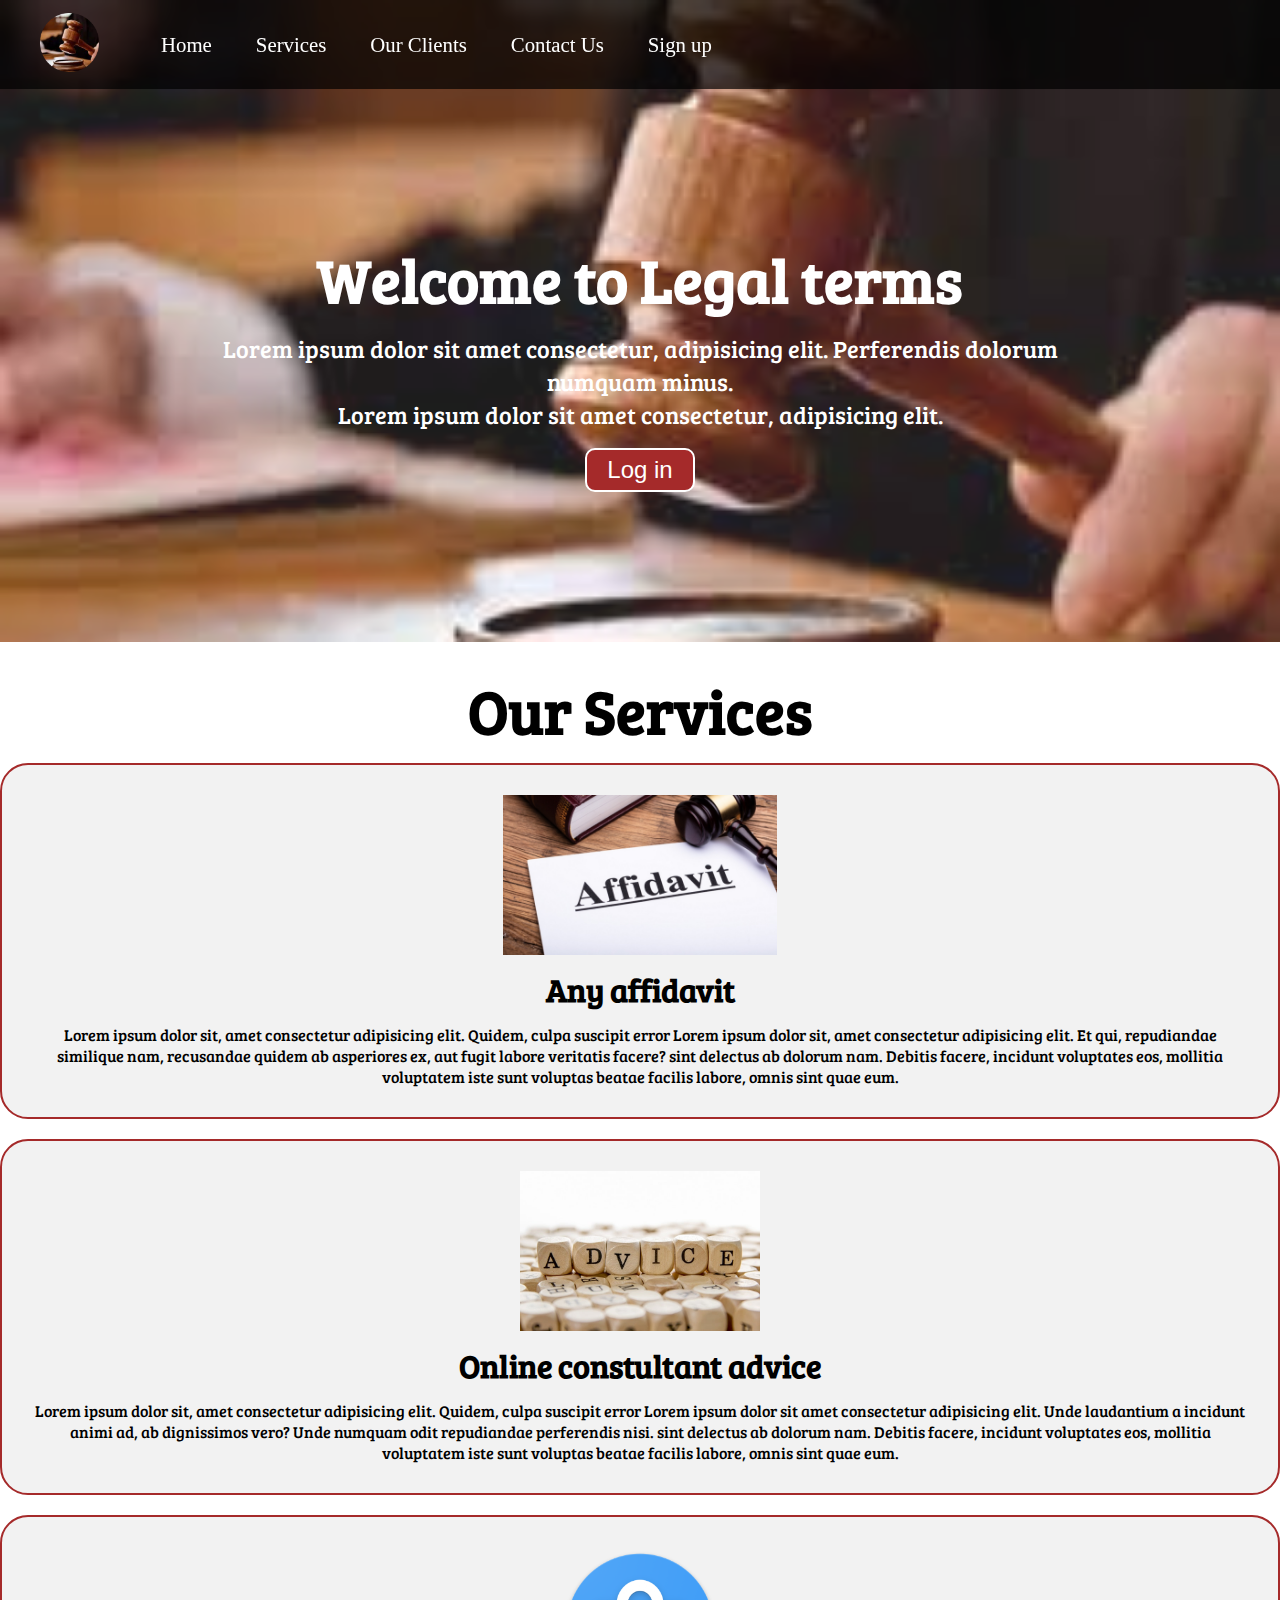
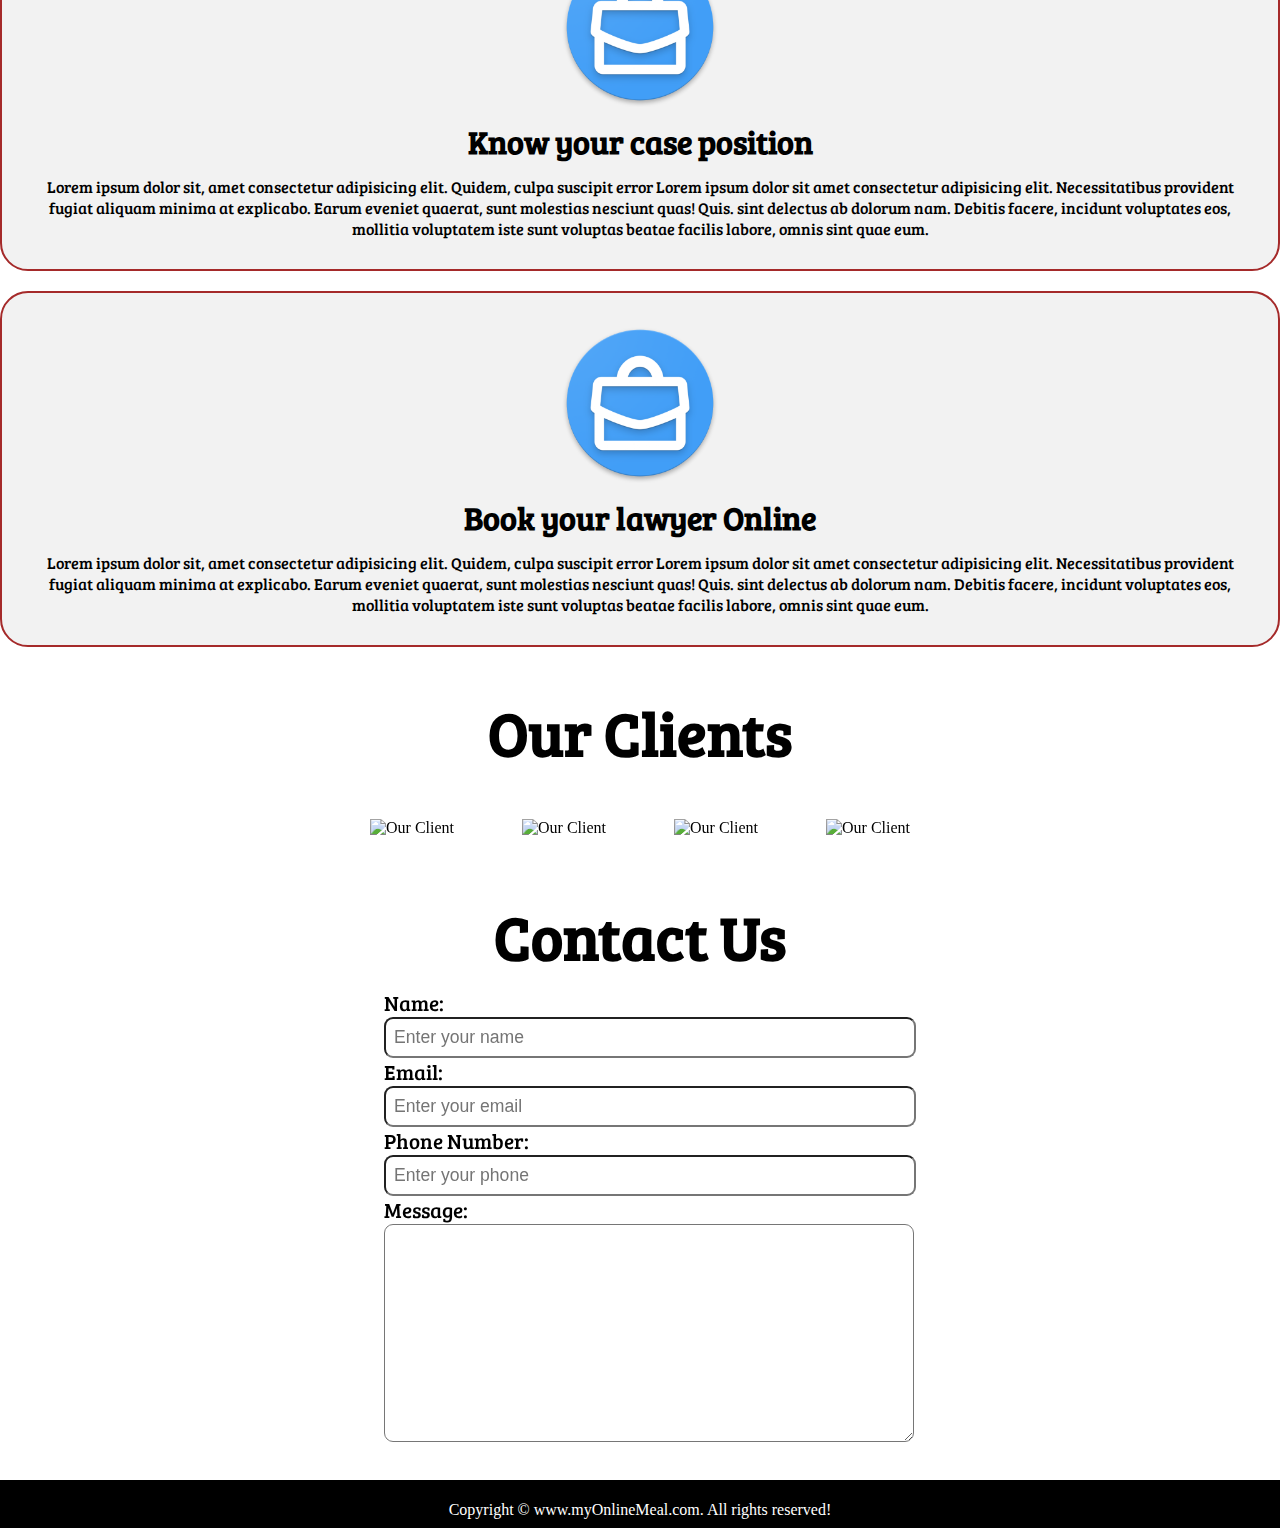
==== index.html @ 7f56616e "Rename leagal.html to index.html" ====
<!DOCTYPE html>
<html lang="en">

<head>
    <meta charset="UTF-8">
    <meta name="viewport" content="width=device-width, initial-scale=1.0">
    <meta http-equiv="X-UA-Compatible" content="ie=edge">
    <title>Best Online Food Delivery Service in India | MyOnlineMeal.com</title>
    <link rel="stylesheet" href="leagal2.css">
    <link rel="stylesheet" media="screen and (max-width: 1170px)" href="leagalphone.css">
    <link href="https://fonts.googleapis.com/css?family=Baloo+Bhai|Bree+Serif&display=swap" rel="stylesheet">
</head>

<body>
    <nav id="navbar">
        <div id="logo">
            <img src="logolt.jpeg.png" alt="MyOnlineMeal.com">
        </div>
        <ul>
            <li class="item"><a href="#home">Home</a></li>
            <li class="item"><a href="#services-container">Services</a></li>
            <li class="item"><a href="#client-section">Our Clients</a></li>
            <li class="item"><a href="#contact">Contact Us</a></li>
            <li class="item"><a href="sign.html">Sign up</a></li>
        </ul>
    </nav>

    <section id="home">
        <h1 class="h-primary">Welcome to Legal terms</h1>
        <p>Lorem ipsum dolor sit amet consectetur, adipisicing elit. Perferendis dolorum numquam minus. </p>
        <p>Lorem ipsum dolor sit amet consectetur, adipisicing elit. </p>
        <button class="btn">Log in</button>
    </section>

    <section id="services-container">
        <h1 class="h-primary center">Our Services</h1>
        <div id="services">
            <div class="box">
                <img src="format-of-affidavit-FEATURE-compressed.jpg" alt="">
                <h2 class="h-secondary center">Any affidavit</h2>
                <p class="center">Lorem ipsum dolor sit, amet consectetur adipisicing elit. Quidem, culpa suscipit error
                    Lorem ipsum dolor sit, amet consectetur adipisicing elit. Et qui, repudiandae similique nam, recusandae quidem ab asperiores ex, aut fugit labore veritatis facere?
                    sint delectus ab dolorum nam. Debitis facere, incidunt voluptates eos, mollitia voluptatem iste sunt
                    voluptas beatae facilis labore, omnis sint quae eum.</p>
            </div>
            <div class="box">
                <img src="how-to-give-advice-in-english.jpg" alt="">
                <h2 class="h-secondary center">Online constultant advice</h2>
                <p class="center">Lorem ipsum dolor sit, amet consectetur adipisicing elit. Quidem, culpa suscipit error
                    Lorem ipsum dolor sit amet consectetur adipisicing elit. Unde laudantium a incidunt animi ad, ab dignissimos vero? Unde numquam odit repudiandae perferendis nisi.

                    sint delectus ab dolorum nam. Debitis facere, incidunt voluptates eos, mollitia voluptatem iste sunt
                    voluptas beatae facilis labore, omnis sint quae eum.</p>
            </div>
            <div class="box">
                <img src="unnamed.png" alt="">
                <h2 class="h-secondary center">Know your case position</h2>
                <p class="center">Lorem ipsum dolor sit, amet consectetur adipisicing elit. Quidem, culpa suscipit error
                    Lorem ipsum dolor sit amet consectetur adipisicing elit. Necessitatibus provident fugiat aliquam minima at explicabo. Earum eveniet quaerat, sunt molestias nesciunt quas! Quis.
                    sint delectus ab dolorum nam. Debitis facere, incidunt voluptates eos, mollitia voluptatem iste sunt
                    voluptas beatae facilis labore, omnis sint quae eum.</p>
            </div>
            <div class="box">
                <img src="unnamed.png" alt="">
                <h2 class="h-secondary center">Book your lawyer Online</h2>
                <p class="center">Lorem ipsum dolor sit, amet consectetur adipisicing elit. Quidem, culpa suscipit error
                    Lorem ipsum dolor sit amet consectetur adipisicing elit. Necessitatibus provident fugiat aliquam minima at explicabo. Earum eveniet quaerat, sunt molestias nesciunt quas! Quis.
                    sint delectus ab dolorum nam. Debitis facere, incidunt voluptates eos, mollitia voluptatem iste sunt
                    voluptas beatae facilis labore, omnis sint quae eum.</p>
            </div>
        </div>
    </section>
    <section id="client-section">
        <h1 class="h-primary center">Our Clients</h1>
        <div id="clients">
            <div class="client-item">
                <img src="img/logo1.png" alt="Our Client">
            </div>
            <div class="client-item">
                <img src="img/logo2.png" alt="Our Client">
            </div>
          
            <div class="client-item">
                <img src="img/logo4.png" alt="Our Client">
            </div>
            <div class="client-item">
                <img src="img/logo3.png" alt="Our Client">
            </div>
        </div>

    </section>

    <section id="contact">
        <h1 class="h-primary center">Contact Us</h1>
        <div id="contact-box">
            <form action="">
                <div class="form-group">
                    <label for="name">Name: </label>
                    <input type="text" name="name" id="name" placeholder="Enter your name">
                </div>
                <div class="form-group">
                    <label for="email">Email: </label>
                    <input type="email" name="name" id="email" placeholder="Enter your email">
                </div>
                <div class="form-group">
                    <label for="phone">Phone Number: </label>
                    <input type="phone" name="name" id="phone" placeholder="Enter your phone">
                </div>
                <div class="form-group">
                    <label for="message">Message: </label>
                    <textarea name="message" id="message" cols="30" rows="10"></textarea>
                </div>
            </form>
        </div>
    </section>

    <footer>
        <div class="center">
            Copyright &copy; www.myOnlineMeal.com. All rights reserved!
        </div>
    </footer>
</body>

</html>
---- leagal2.css ----
/* CSS Reset */
*{
    margin: 0;
    padding: 0;
}

html{
    scroll-behavior: smooth;
}

/* CSS Variables */
:root{
    --navbar-height: 59px;
}

/* Navigation Bar */
#navbar{
    display: flex;
    align-items: center;
    position: sticky;
    top: 0px;
}

#navbar::before{
    content: "";
    background-color: black;
    position: absolute;
    top:0px;
    left:0px;
    height: 100%;
    width:100%;
    z-index: -1;
    opacity: 0.7;
}

/* Navigation Bar: Logo and Image */
#logo{
    margin: 10px 34px;
}

#logo img{
    height: 59px;
    margin: 3px 6px;
}


/* Navigation Bar: List Styling */

#navbar ul{
    display: flex;
    font-family: 'Baloo Bhai', cursive;
}

#navbar ul li{ 
    list-style: none;
    font-size: 1.3rem;
}

#navbar ul li a{
    color: white;
    display: block;
    padding: 3px 22px;
    border-radius: 20px;
    text-decoration: none;
}

#navbar ul li a:hover{
    color: black;
    background-color: white;
}

/* Home Section */
#home{
    display: flex;
    flex-direction: column;
    padding:3px 200px;
    height: 550px;
    justify-content: center;
    align-items: center;
}

#home::before{ 
    content: "";
    position: absolute;
    background: url('download.jpeg') no-repeat center center/cover;
    height: 642px;
    top:0px;
    left:0px;
    width: 100%;
    z-index: -1;
    opacity:0.89;
}

#home h1{
    color:white;
    text-align: center;
    font-family: 'Bree Serif', serif;
}

#home p{
    color:white;
    text-align: center;
    font-size: 1.5rem;
    font-family: 'Bree Serif', serif;
}
/* Services Section */
#services{
    margin: auto;
    display: inline-block;
}
#services .box{ 
    border: 2px solid brown;
    padding: 30px;
    margin: auto;
    border-radius: 28px;
    background: #f2f2f2;
    margin-bottom: 20px;
}

#services .box img{ 
   height: 160px;
   margin: auto;
   display: block;
}

#services .box p{
    font-family: 'Bree Serif', serif;

} 

/* Clients Section */
#client-section{ 
    position: relative;
}

#client-section::before{
 content: "";
 position: absolute;
 background: url('../bg.jpg');
 width: 100%;
 height: 100%;
 z-index: -1;
 opacity: 0.3;
}

#clients{
    display: flex;
    justify-content: center;
    align-items: center;
}

.client-item{
    padding: 34px;
}

#clients img{
    height: 124px;
}


/* Contact Section */
#contact{
    position: relative;
}
#contact::before{
    content: "";
    position: absolute;
    width: 100%;
    height: 100%;
    z-index: -1;
    opacity: 0.7;
    background: url('../contact.jpg') no-repeat center center/cover;

}
#contact-box{
    display: flex;
    justify-content: center;
    align-items: center;
    padding-bottom: 34px;
}
#contact-box input, 
#contact-box textarea{
    width: 100%;
    padding: 0.5rem;
    border-radius: 9px;
    font-size: 1.1rem;
} 

#contact-box form{
    width: 40%;
}

#contact-box label{
   font-size: 1.3rem;
   font-family: 'Bree Serif', serif;

}


footer{
    background: black;
    color: white;
    padding: 9px 20px;
}

/* Utility Classes */
.h-primary{
    font-family: 'Bree Serif', serif;
    font-size: 3.8rem;
    padding: 12px;
}

.h-secondary{
    font-family: 'Bree Serif', serif;
    font-size: 2rem;
    padding: 1px;
}

.btn{
    padding: 6px 20px;
    border: 2px solid white;
    background-color: brown;
    color: white;
    margin: 17px;
    font-size: 1.5rem;
    border-radius: 10px;
    cursor:pointer;
}

.center{
    text-align: center;
    margin-top: 12px;
}
---- leagalphone.css ----
/* Navigation */
#navbar {
    flex-direction: column;
}

#navbar ul li a{
    font-size: 1rem;
    padding: 0px 7px;
    padding-bottom: 8px;
}
/* Home section */
#home{
    height: 370px; 
    padding: 3px 28px;
}

#home::before{
    height: 480px; 
}

#home p{
    font-size: 13px;
}

/* Services section  */
#services{
    flex-direction: column;
}

#services .box { 
    padding: 14px;
    margin: 2px 0px; 
    margin-bottom: 20px;
}

/* Clients section */
#clients{
    flex-wrap: wrap;
}

#clients img{
    width: 66px;
    padding: 6px;
    height: auto;
}

/* Contact us section */
#contact-box form{
    width:80%;
}
/* Footer */

/* Utility classes */
.h-primary{
    font-size:26px;
}
.btn{
    font-size: 13px;
    padding: 4px 8px;
}
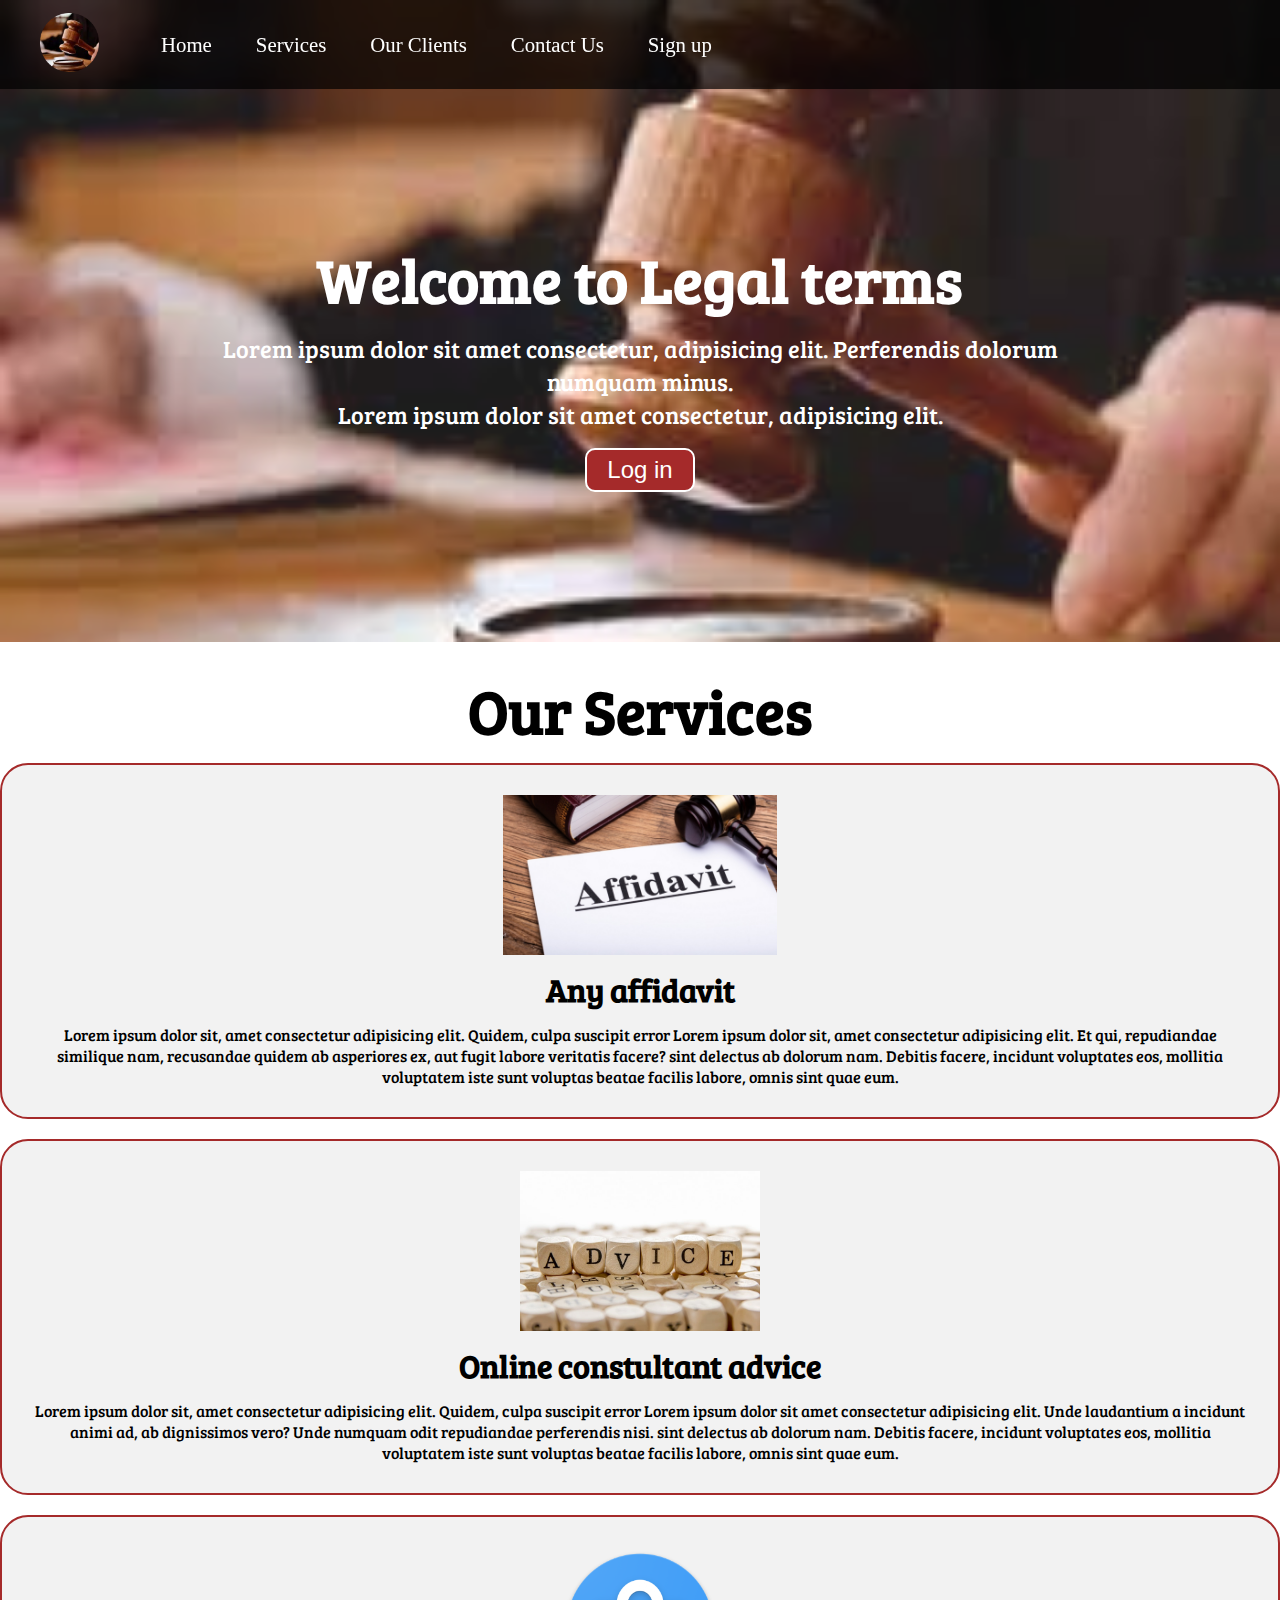
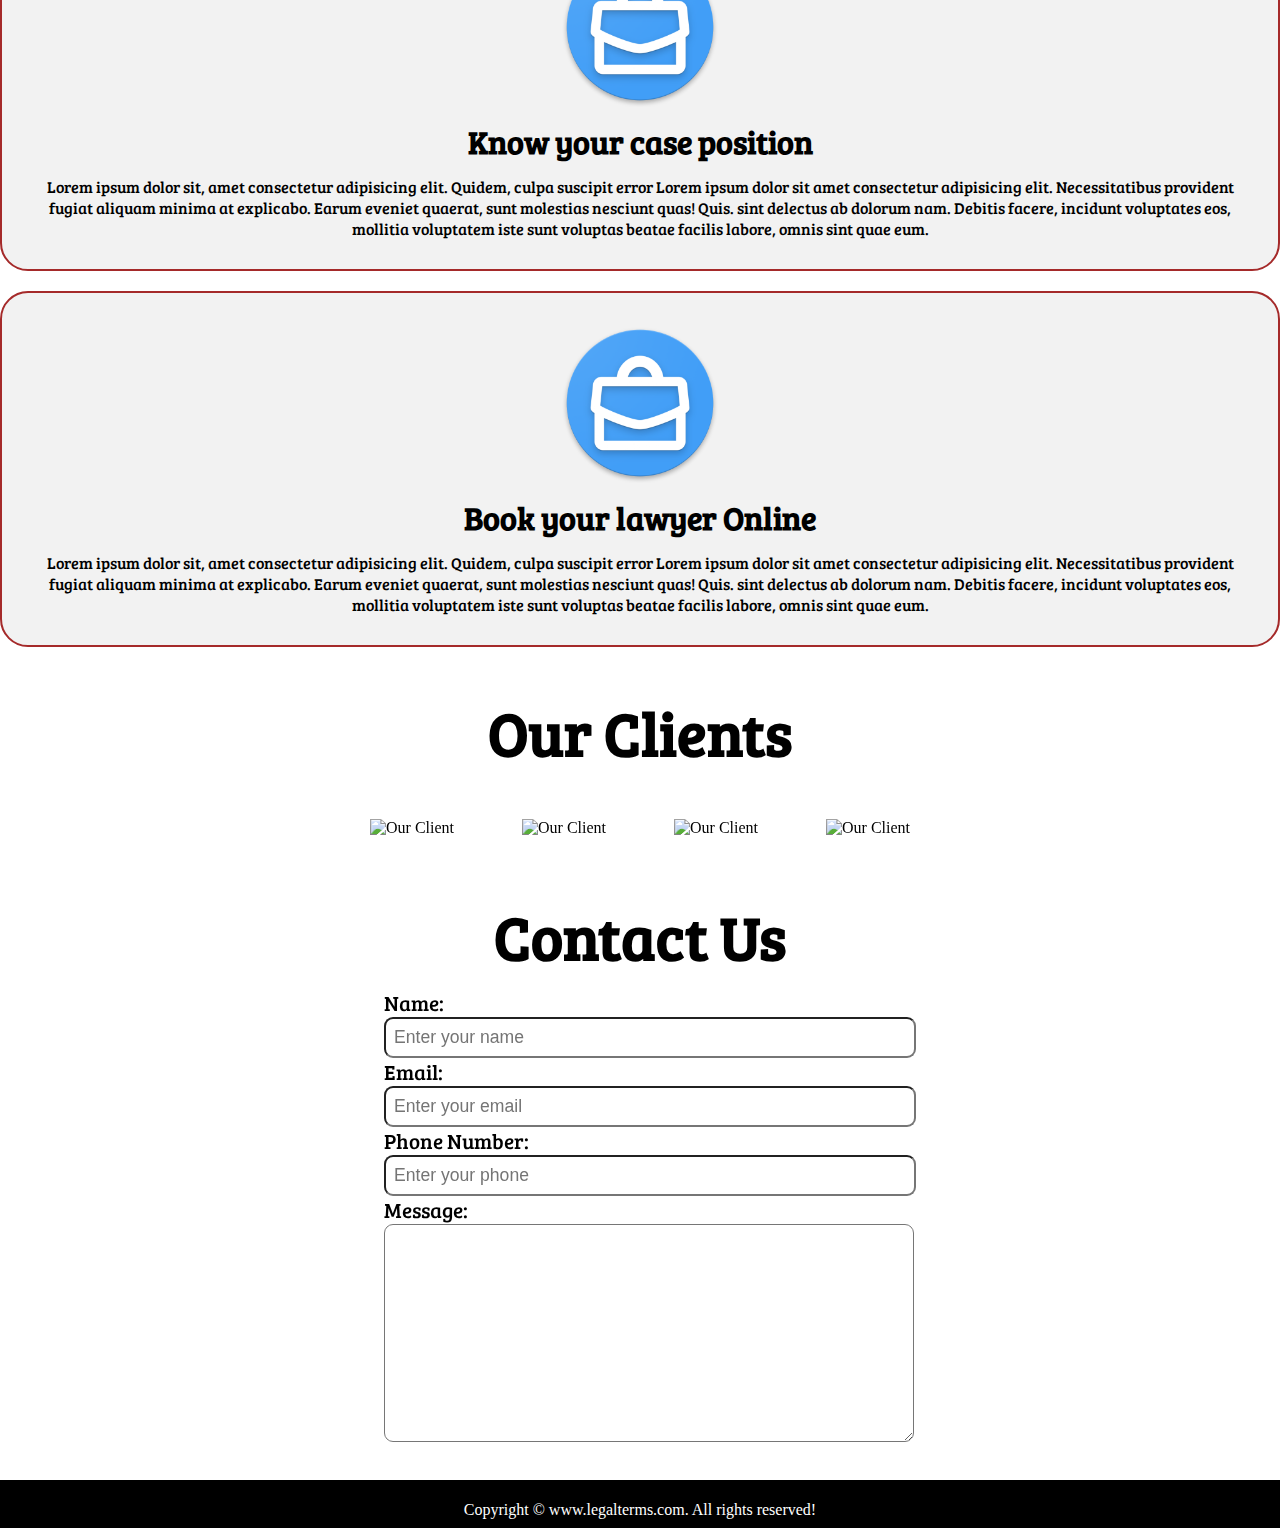
==== commit 8f642a80: "Update index.html" ====
--- a/index.html
+++ b/index.html
@@ -116,7 +116,7 @@
 
     <footer>
         <div class="center">
-            Copyright &copy; www.myOnlineMeal.com. All rights reserved!
+            Copyright &copy; www.legalterms.com. All rights reserved!
         </div>
     </footer>
 </body>
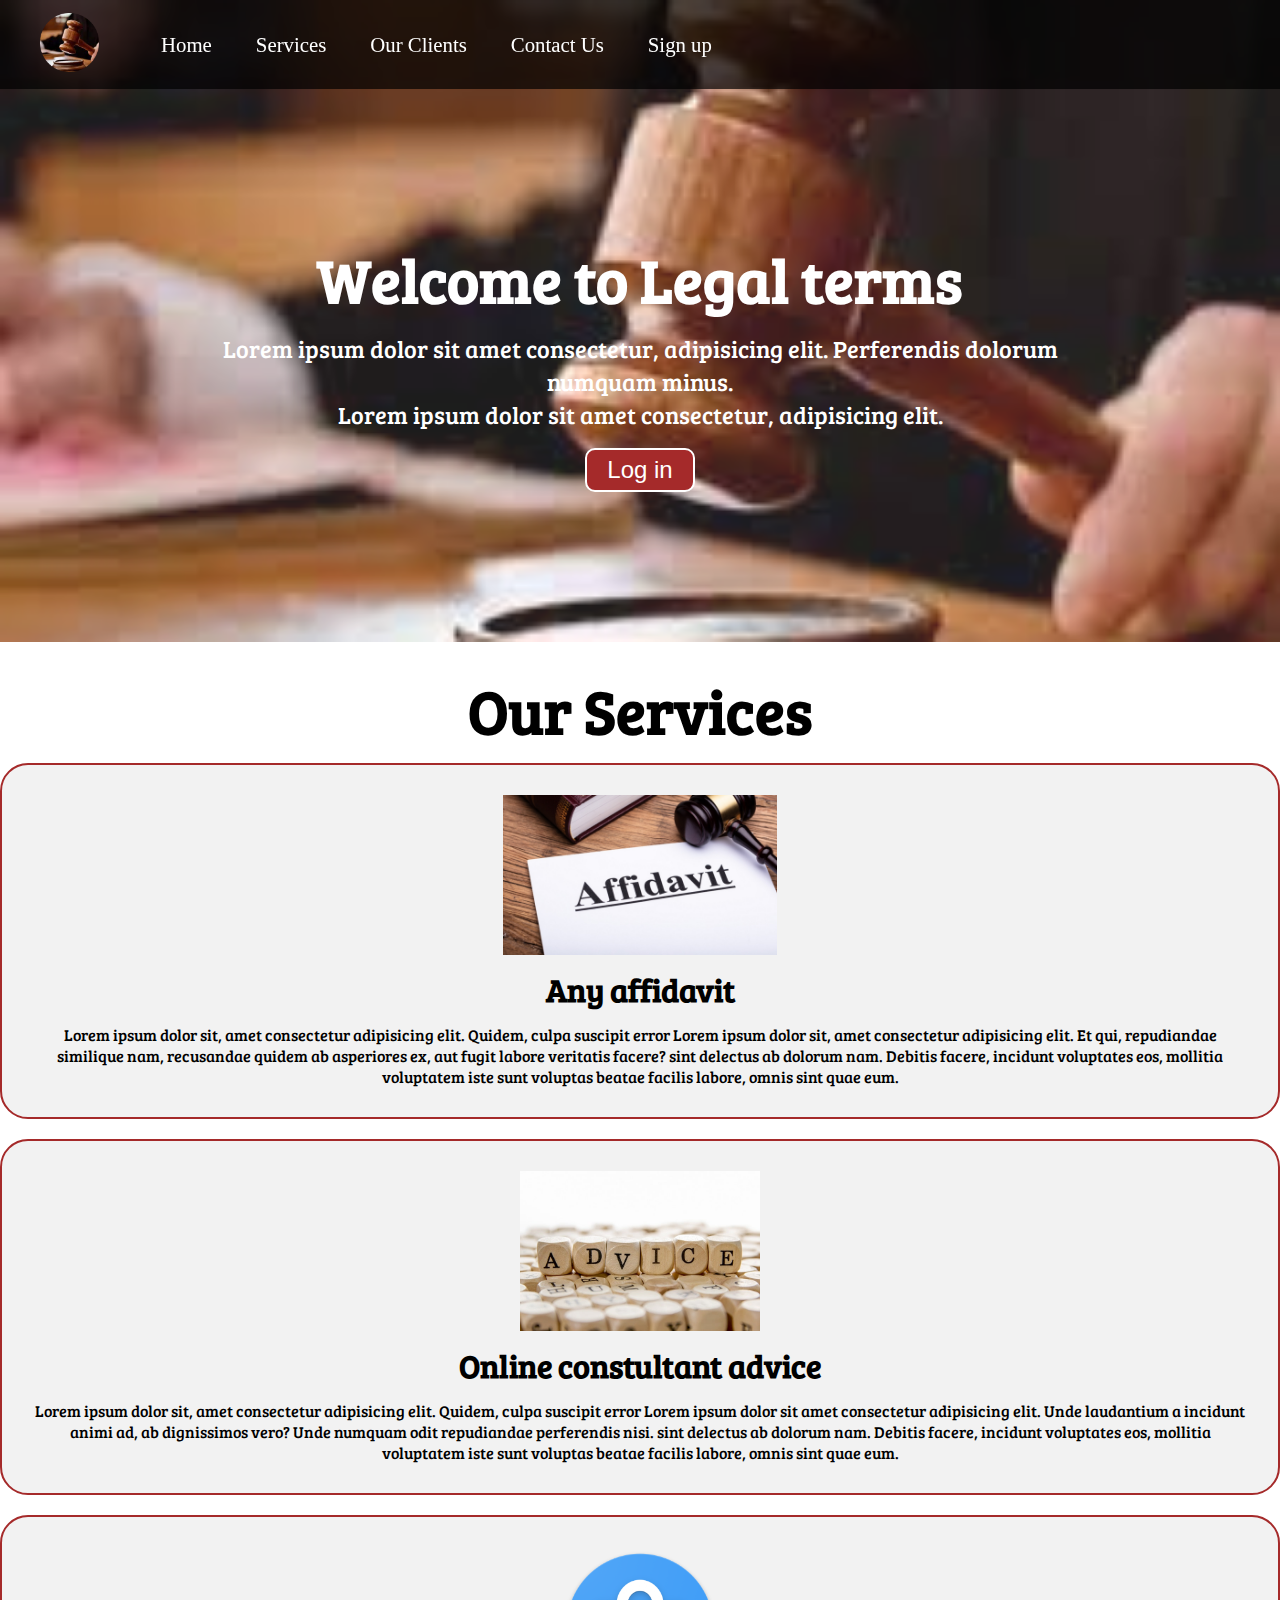
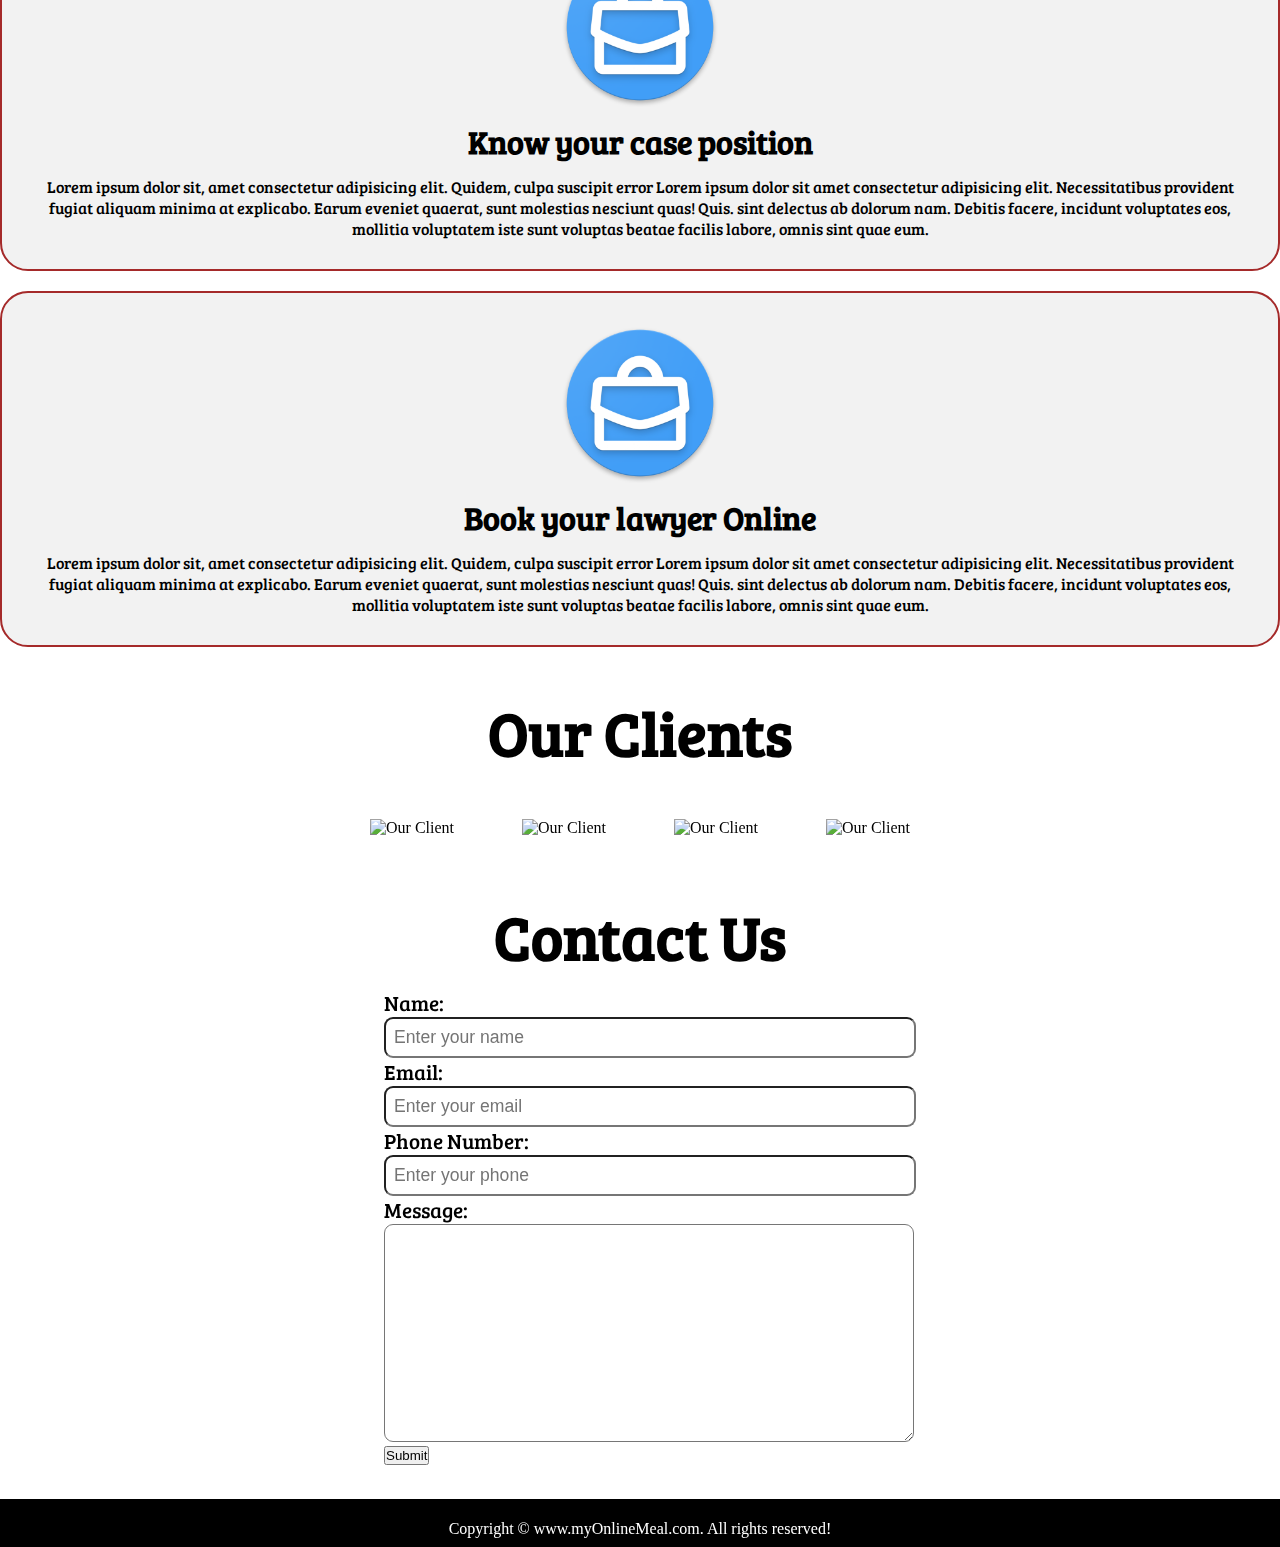
==== commit 19cceb4b: "Update index.html" ====
--- a/index.html
+++ b/index.html
@@ -5,7 +5,7 @@
     <meta charset="UTF-8">
     <meta name="viewport" content="width=device-width, initial-scale=1.0">
     <meta http-equiv="X-UA-Compatible" content="ie=edge">
-    <title>Best Online Food Delivery Service in India | MyOnlineMeal.com</title>
+    <title>Best legal terms website | legalterms.com</title>
     <link rel="stylesheet" href="leagal2.css">
     <link rel="stylesheet" media="screen and (max-width: 1170px)" href="leagalphone.css">
     <link href="https://fonts.googleapis.com/css?family=Baloo+Bhai|Bree+Serif&display=swap" rel="stylesheet">
@@ -93,7 +93,7 @@
     <section id="contact">
         <h1 class="h-primary center">Contact Us</h1>
         <div id="contact-box">
-            <form action="">
+            <form action="php">
                 <div class="form-group">
                     <label for="name">Name: </label>
                     <input type="text" name="name" id="name" placeholder="Enter your name">
@@ -110,13 +110,15 @@
                     <label for="message">Message: </label>
                     <textarea name="message" id="message" cols="30" rows="10"></textarea>
                 </div>
+                <div>
+                     <button id="send">Submit</button>
+                </div>
             </form>
         </div>
-    </section>
-
+ 
     <footer>
         <div class="center">
-            Copyright &copy; www.legalterms.com. All rights reserved!
+            Copyright &copy; www.myOnlineMeal.com. All rights reserved!
         </div>
     </footer>
 </body>
